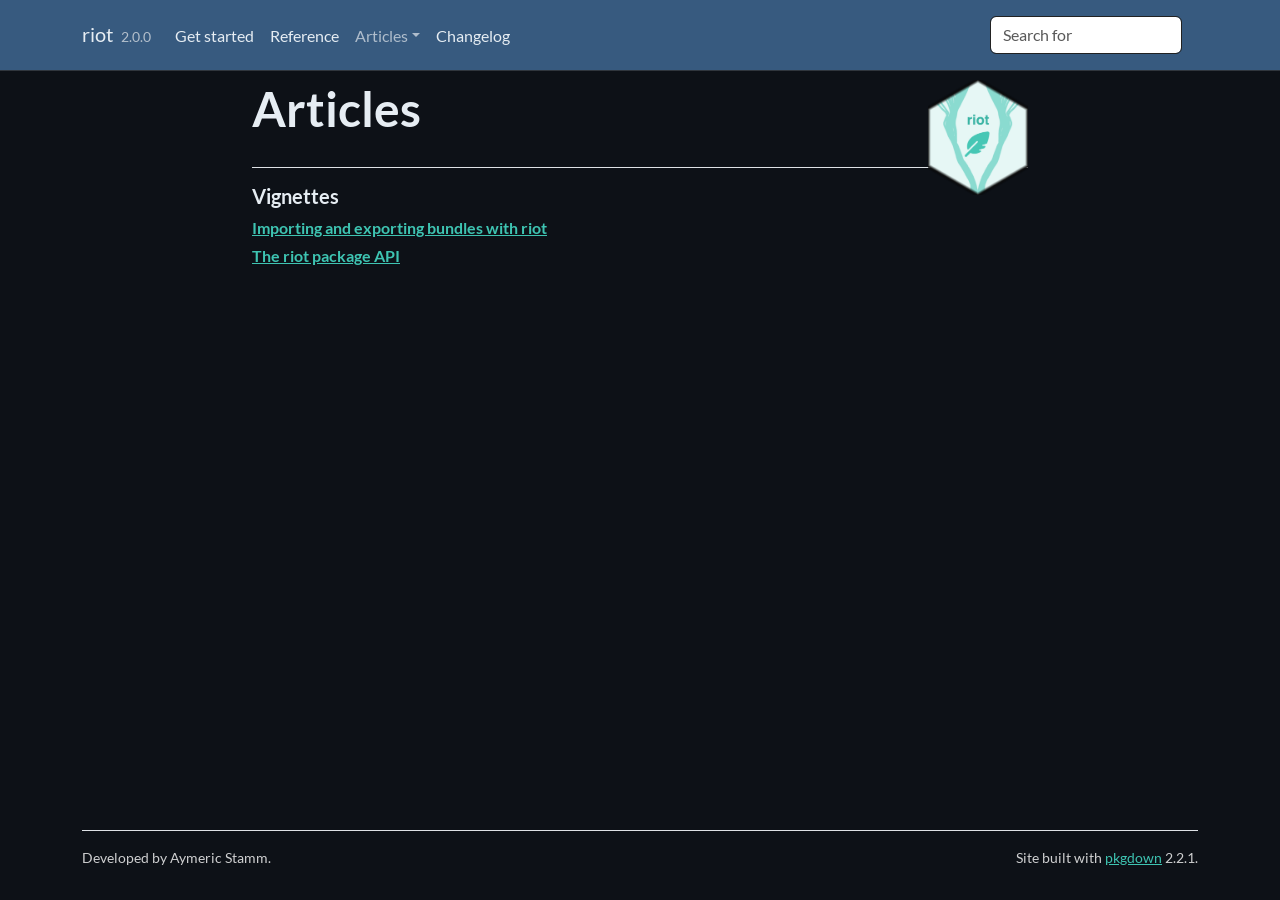
==== articles/index.html @ 549c4d29 "Deploying to gh-pages from @ tractoverse/riot@9e2cac8982c3a983ca747c667f9f55682f334dc5 🚀" ====
<!DOCTYPE html>
<!-- Generated by pkgdown: do not edit by hand --><html lang="en"><head><meta charset="UTF-8"><meta http-equiv="X-UA-Compatible" content="IE=edge"><meta name="viewport" content="width=device-width, initial-scale=1, shrink-to-fit=no"><title>Articles • riot</title><!-- favicons --><link rel="icon" type="image/png" sizes="96x96" href="../favicon-96x96.png"><link rel="icon" type="”image/svg+xml”" href="../favicon.svg"><link rel="apple-touch-icon" sizes="180x180" href="../apple-touch-icon.png"><link rel="icon" sizes="any" href="../favicon.ico"><link rel="manifest" href="../site.webmanifest"><script src="../deps/jquery-3.6.0/jquery-3.6.0.min.js"></script><meta name="viewport" content="width=device-width, initial-scale=1, shrink-to-fit=no"><link href="../deps/bootstrap-5.3.8/bootstrap.min.css" rel="stylesheet"><script src="../deps/bootstrap-5.3.8/bootstrap.bundle.min.js"></script><link href="../deps/font-awesome-6.5.2/css/all.min.css" rel="stylesheet"><link href="../deps/font-awesome-6.5.2/css/v4-shims.min.css" rel="stylesheet"><script src="../deps/headroom-0.11.0/headroom.min.js"></script><script src="../deps/headroom-0.11.0/jQuery.headroom.min.js"></script><script src="../deps/bootstrap-toc-1.0.1/bootstrap-toc.min.js"></script><script src="../deps/clipboard.js-2.0.11/clipboard.min.js"></script><script src="../deps/search-1.0.0/autocomplete.jquery.min.js"></script><script src="../deps/search-1.0.0/fuse.min.js"></script><script src="../deps/search-1.0.0/mark.min.js"></script><!-- pkgdown --><script src="../pkgdown.js"></script><meta property="og:title" content="Articles"><meta property="og:image" content="https://tractoverse.github.io/riot/logo.png"><link rel="stylesheet" href="https://cdn.jsdelivr.net/npm/bootstrap-icons@1.11.3/font/bootstrap-icons.min.css"></head><body>
    <a href="#main" class="visually-hidden-focusable">Skip to contents</a>


    <nav class="navbar navbar-expand-lg fixed-top bg-primary" data-bs-theme="dark" aria-label="Site navigation"><div class="container">

    <a class="navbar-brand me-2" href="../index.html">riot</a>

    <small class="nav-text text-muted me-auto" data-bs-toggle="tooltip" data-bs-placement="bottom" title="">2.0.0</small>


    <button class="navbar-toggler" type="button" data-bs-toggle="collapse" data-bs-target="#navbar" aria-controls="navbar" aria-expanded="false" aria-label="Toggle navigation">
      <span class="navbar-toggler-icon"></span>
    </button>

    <div id="navbar" class="collapse navbar-collapse ms-3">
      <ul class="navbar-nav me-auto"><li class="nav-item"><a class="nav-link" href="../articles/riot.html">Get started</a></li>
<li class="nav-item"><a class="nav-link" href="../reference/index.html">Reference</a></li>
<li class="nav-item dropdown">
  <button class="nav-link dropdown-toggle" type="button" id="dropdown-articles" data-bs-toggle="dropdown" aria-expanded="false" aria-haspopup="true">Articles</button>
  <ul class="dropdown-menu" aria-labelledby="dropdown-articles"><li><hr class="dropdown-divider"></li>
    <li><h6 class="dropdown-header" data-toc-skip>Vignettes</h6></li>
    <li><a class="dropdown-item" href="../articles/riot-api.html">The riot package API</a></li>
  </ul></li>
<li class="nav-item"><a class="nav-link" href="../news/index.html">Changelog</a></li>
      </ul><ul class="navbar-nav"><li class="nav-item"><form class="form-inline" role="search">
 <input class="form-control" type="search" name="search-input" id="search-input" autocomplete="off" aria-label="Search site" placeholder="Search for" data-search-index="../search.json"></form></li>
<li class="nav-item"><a class="external-link nav-link" href="https://github.com/tractoverse/riot/" aria-label="GitHub"><span class="fa fab fa-github fa-lg"></span></a></li>
      </ul></div>


  </div>
</nav><div class="container template-article-index">
<div class="row">
  <main id="main" class="col-md-9"><div class="page-header">
      <img src="../logo.png" class="logo" alt=""><h1>Articles</h1>
    </div>

    <div class="section ">
      <h3>Vignettes</h3>
      <div class="section-desc"></div>

      <dl><dt><a href="riot.html">Importing and exporting bundles with riot</a></dt>
        <dd>
        </dd><dt><a href="riot-api.html">The riot package API</a></dt>
        <dd>
      </dd></dl></div>
  </main></div>


    <footer><div class="pkgdown-footer-left">
  <p>Developed by Aymeric Stamm.</p>
</div>

<div class="pkgdown-footer-right">
  <p>Site built with <a href="https://pkgdown.r-lib.org/" class="external-link">pkgdown</a> 2.2.1.</p>
</div>

    </footer></div>





  </body></html>
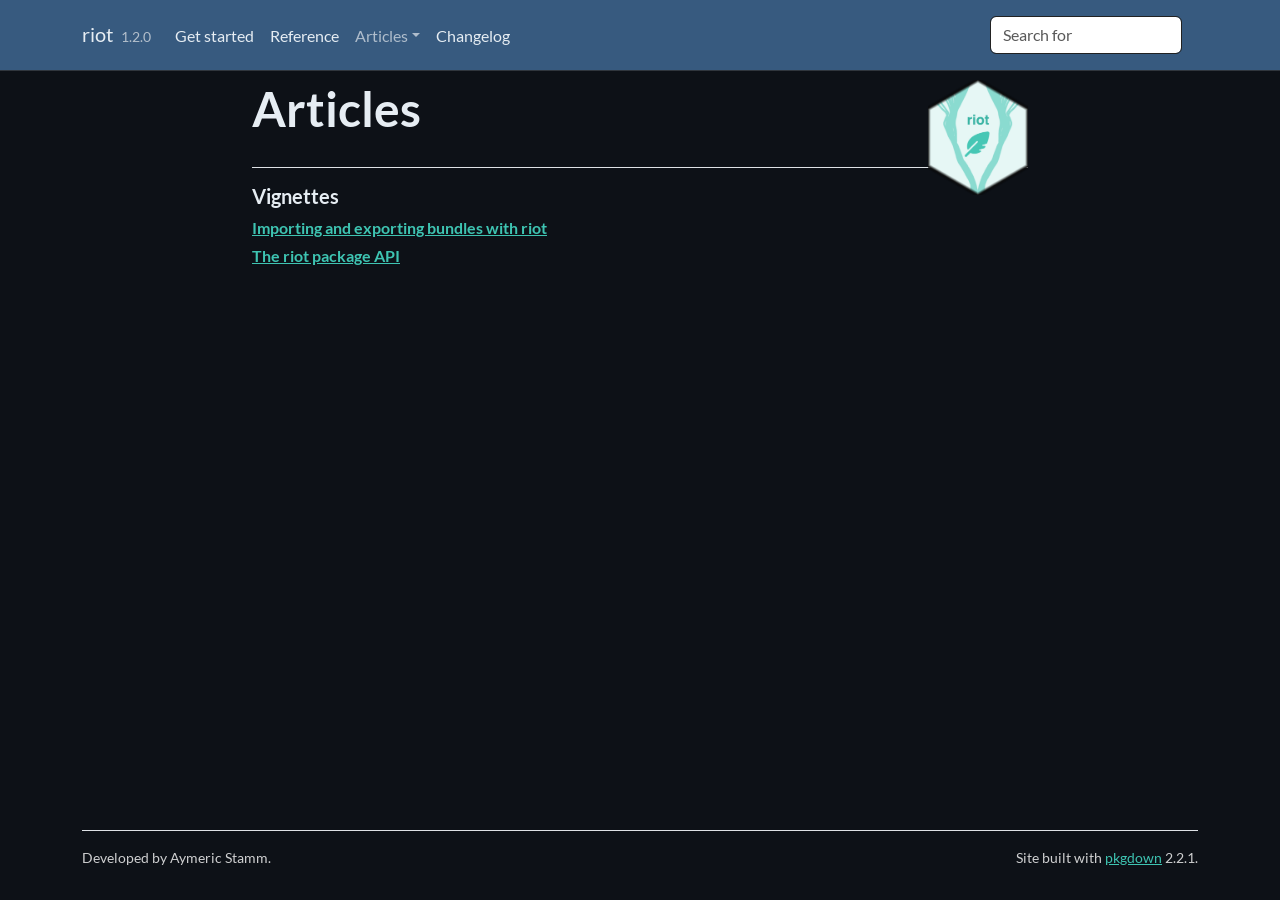
==== commit c93e8547: "Deploying to gh-pages from @ tractoverse/riot@b5563d5e6fd5801a3418ef1d6f9c8b18d6cbefca 🚀" ====
--- a/articles/index.html
+++ b/articles/index.html
@@ -7,7 +7,7 @@
 
     <a class="navbar-brand me-2" href="../index.html">riot</a>
 
-    <small class="nav-text text-muted me-auto" data-bs-toggle="tooltip" data-bs-placement="bottom" title="">2.0.0</small>
+    <small class="nav-text text-muted me-auto" data-bs-toggle="tooltip" data-bs-placement="bottom" title="">1.2.0</small>
 
 
     <button class="navbar-toggler" type="button" data-bs-toggle="collapse" data-bs-target="#navbar" aria-controls="navbar" aria-expanded="false" aria-label="Toggle navigation">
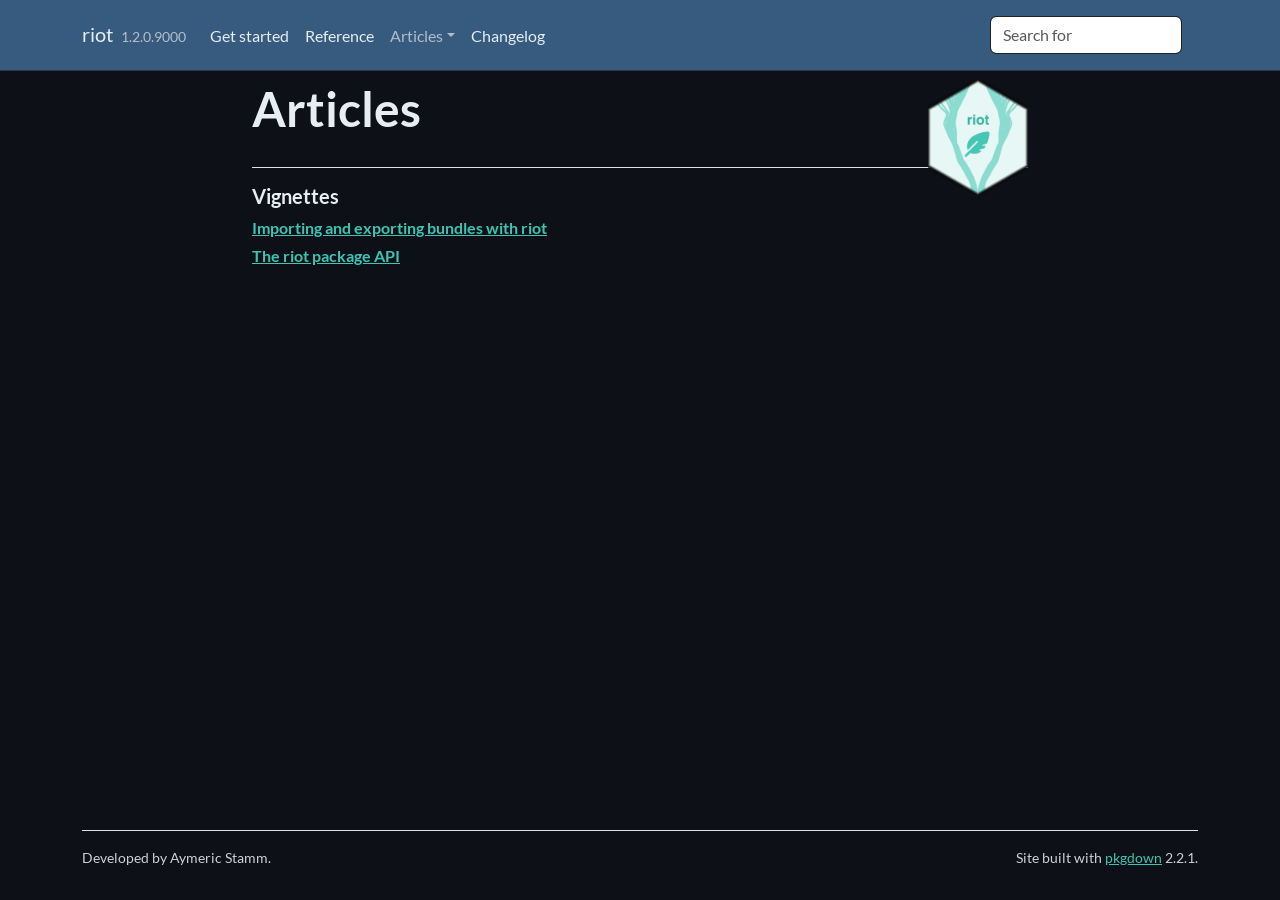
==== commit 8e2470fb: "Deploying to gh-pages from @ tractoverse/riot@0be80965df246b6e6b70e3179b93c29aeabf181c 🚀" ====
--- a/articles/index.html
+++ b/articles/index.html
@@ -7,7 +7,7 @@
 
     <a class="navbar-brand me-2" href="../index.html">riot</a>
 
-    <small class="nav-text text-muted me-auto" data-bs-toggle="tooltip" data-bs-placement="bottom" title="">1.2.0</small>
+    <small class="nav-text text-muted me-auto" data-bs-toggle="tooltip" data-bs-placement="bottom" title="">1.2.0.9000</small>
 
 
     <button class="navbar-toggler" type="button" data-bs-toggle="collapse" data-bs-target="#navbar" aria-controls="navbar" aria-expanded="false" aria-label="Toggle navigation">
